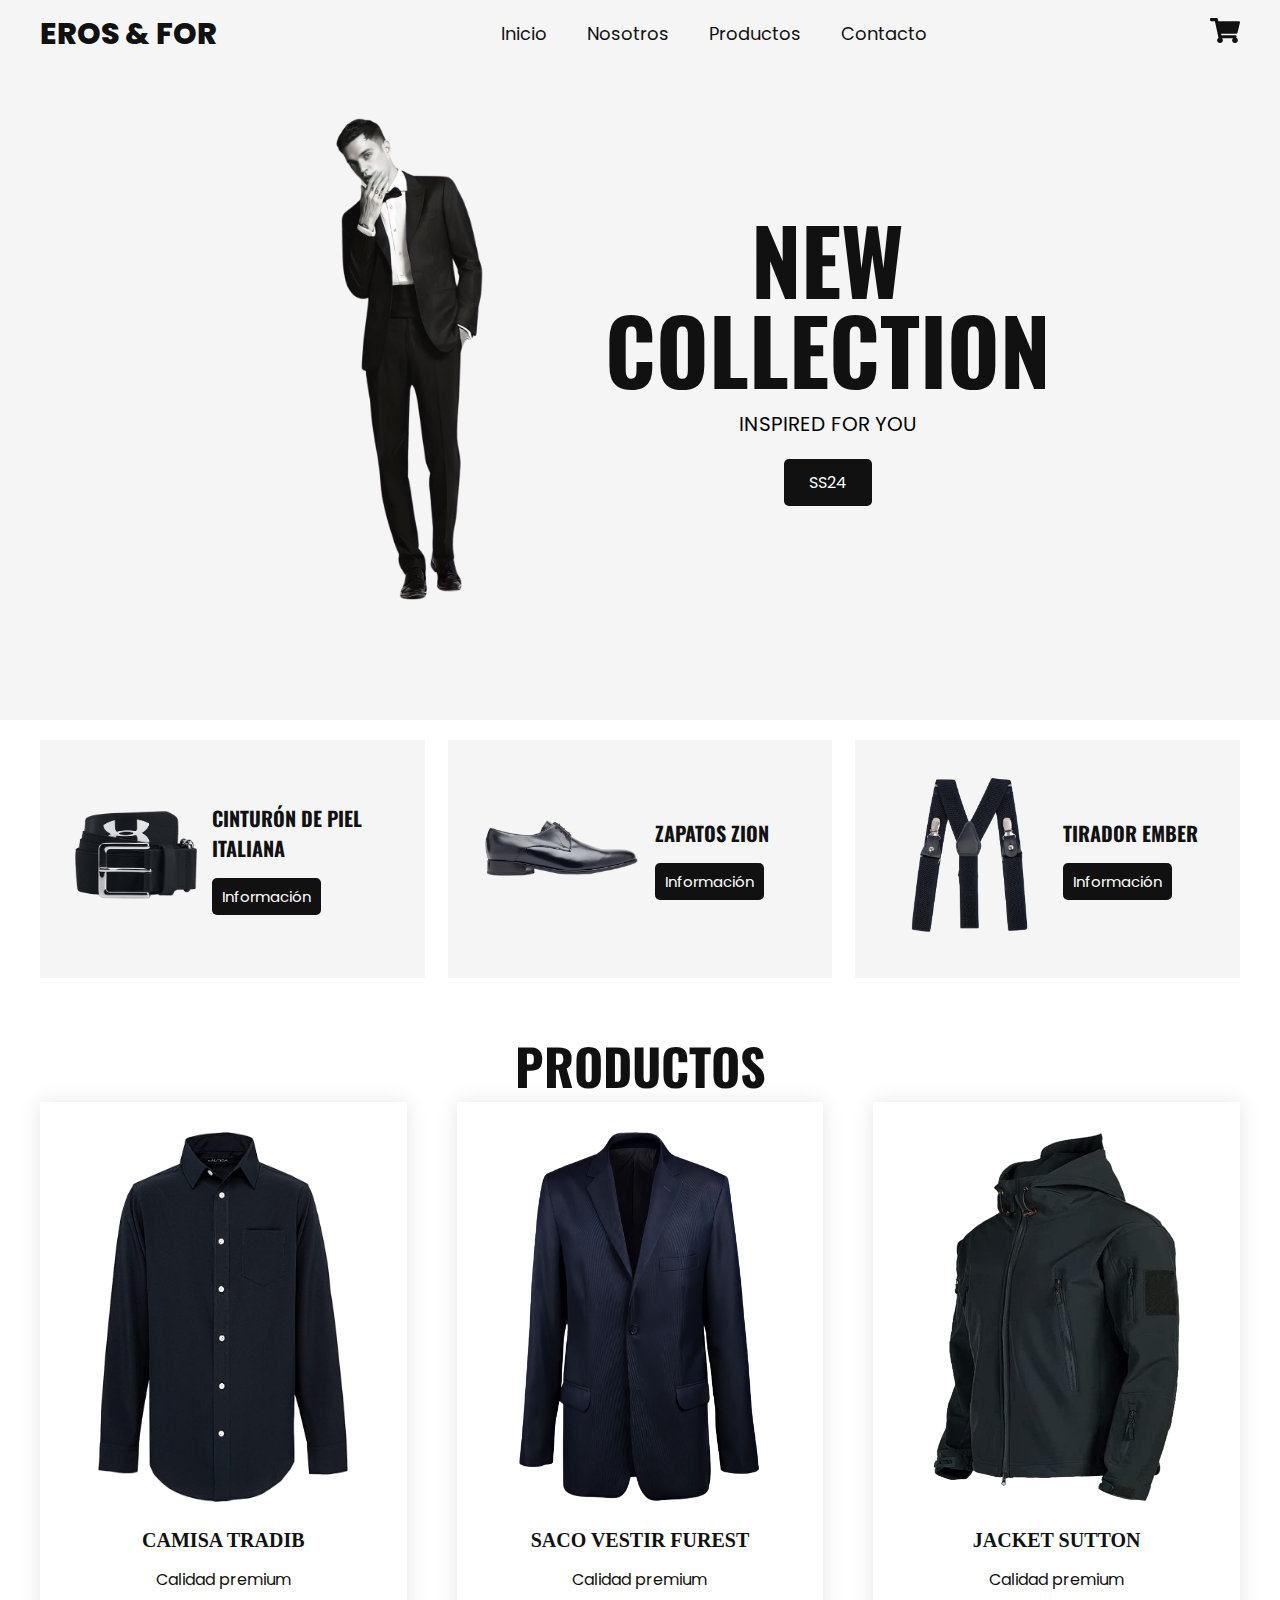
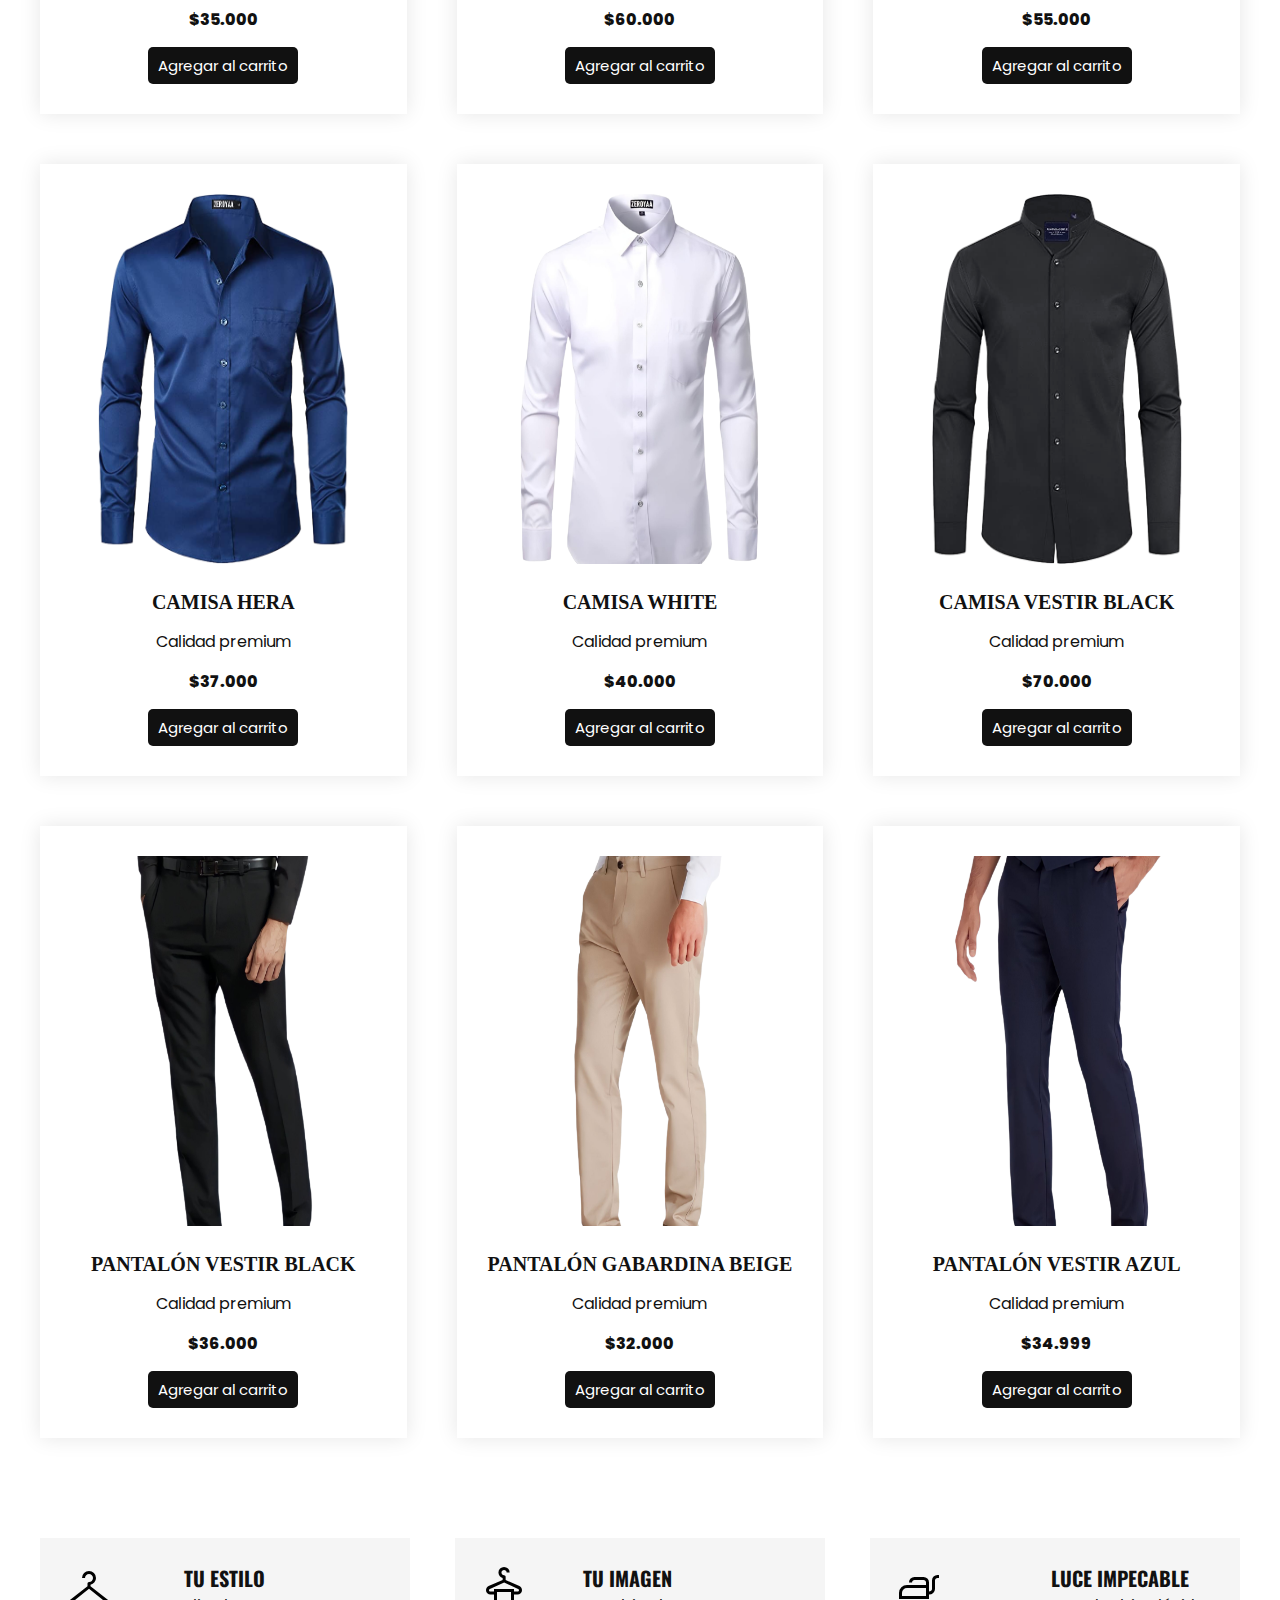
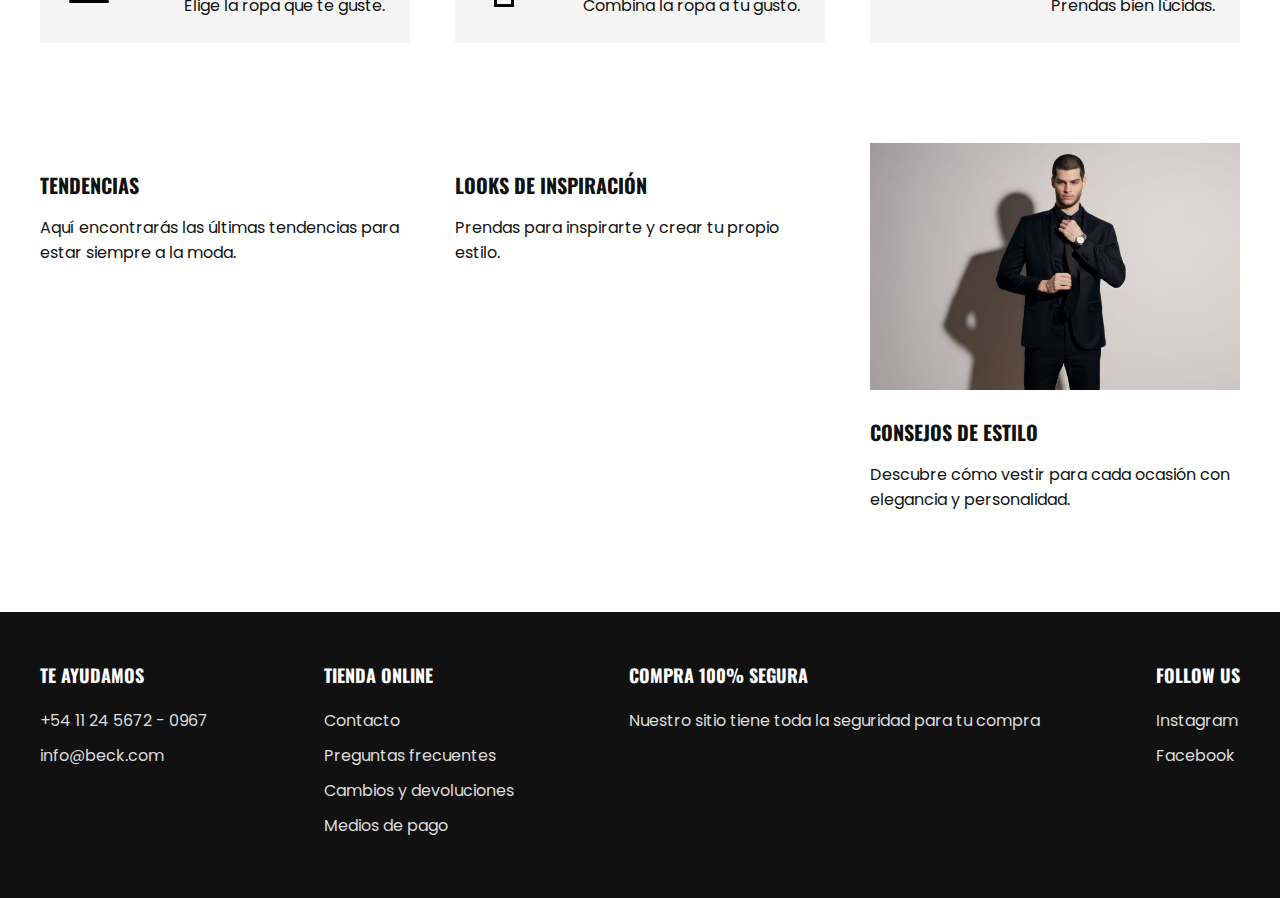
==== index.html @ 1d6cad1f "first commit" ====
<!DOCTYPE html>
<html lang="es">
<head>
    <meta charset="UTF-8">
    <meta name="viewport" content="width=device-width, initial-scale=1.0">
    <title>E R O S</title>
    <link rel="stylesheet" href="style.css">

</head>
<body>

    <header class="header">
        <div class="menu container">
            <a href="#" class="logo">EROS & FOR</a>
            <input type="checkbox" id="menu" /> 
            <label for="menu">
                <img src="images/menu.png" class="menu-icono" alt="menu">
            </label>
            <nav class="navbar">
                <ul>
                    <li><a href="#">Inicio</a></li>
                    <li><a href="pages\nosotros.html">Nosotros</a></li>
                    <li><a href="pages\productos.html">Productos</a></li>
                    <li><a href="pages\contacto.html">Contacto</a></li>
                </ul>
            </nav>
            <div>
                <ul>
                    <li class="submenu">
                        <img src="images/car.svg" id="img-carrito" alt="carrito">
                        <div id="carrito">
                            <table id="lista-carrito">
                                <thead>
                                    <tr>
                                        <th>Imagen</th>
                                        <th>Nombre</th>
                                        <th>Precio</th>
                                        <th></th>
                                    </tr>
                                </thead>
                                <tbody></tbody>
                            </table>
                            <a href="#" id="vaciar-carrito" class="btn-2">Vaciar Carrito</a>
                        </div>
                    </li>
                </ul>
            </div>
        </div>
        <div class="header-content container">
            <div class="header-img">
                <img src="images/black.png" alt="">
            </div>
            <div class="header-txt">
                <h1>NEW COLLECTION</h1>
                <p>Inspired for you</p>
                <a href="#" class="btn-1">SS24</a>
            </div>
        </div>

    </header>

    <section class="ofert container">
        <div class="ofert-1">
            <div class="ofert-img">
                <img src="images/f1.png" alt="">
            </div>
            <div class="ofert-txt">
                <h3>CINTURÓN DE PIEL ITALIANA</h3>
                <a href="#" class="btn-2">Información</a>
            </div>
        </div>
        <div class="ofert-1">
            <div class="ofert-img">
                <img src="images/f2.png" alt="">
            </div>
            <div class="ofert-txt">
                <h3>Zapatos Zion</h3>
                <a href="#" class="btn-2">Información</a>
            </div>
        </div>
        <div class="ofert-1">
            <div class="ofert-img">
                <img src="images/f3.png" alt="">
            </div>
            <div class="ofert-txt">
                <h3>Tirador Ember</h3>
                <a href="#" class="btn-2">Información</a>
            </div>
        </div>
    </section>

    <main class="products container" id="lista-1">

        <h2>Productos</h2>

        <div class="product-content">

            <div class="product">
                <img src="images/1.png" alt="">
                <div class="product-txt">
                    <h3>Camisa Tradib</h3>
                    <p>Calidad premium</p>
                    <p class="precio">$35.000</p>
                    <a href="#" class="agregar-carrito btn-2" data-id="1">Agregar al carrito</a>
                </div>
            </div>

            <div class="product">
                <img src="images/2.png" alt="">
                <div class="product-txt">
                    <h3>Saco vestir Furest</h3>
                    <p>Calidad premium</p>
                    <p class="precio">$60.000</p>
                    <a href="#" class="agregar-carrito btn-2" data-id="2">Agregar al carrito</a>
                </div>
            </div>

            <div class="product">
                <img src="images/3.png" alt="">
                <div class="product-txt">
                    <h3>Jacket Sutton</h3>
                    <p>Calidad premium</p>
                    <p class="precio">$55.000</p>
                    <a href="#" class="agregar-carrito btn-2" data-id="3">Agregar al carrito</a>
                </div>
            </div>

            <div class="product">
                <img src="images/4.png" alt="">
                <div class="product-txt">
                    <h3>Camisa Hera</h3>
                    <p>Calidad premium</p>
                    <p class="precio">$37.000</p>
                    <a href="#" class="agregar-carrito btn-2" data-id="4">Agregar al carrito</a>
                </div>
            </div>

            <div class="product">
                <img src="images/5.png" alt="">
                <div class="product-txt">
                    <h3>Camisa WHITE</h3>
                    <p>Calidad premium</p>
                    <p class="precio">$40.000</p>
                    <a href="#" class="agregar-carrito btn-2" data-id="5">Agregar al carrito</a>
                </div>
            </div>

            <div class="product">
                <img src="images/6.png" alt="">
                <div class="product-txt">
                    <h3>Camisa vestir BLACK</h3>
                    <p>Calidad premium</p>
                    <p class="precio">$70.000</p>
                    <a href="#" class="agregar-carrito btn-2" data-id="6">Agregar al carrito</a>
                </div>
            </div>

            <div class="product">
                <img src="images/7.png" alt="">
                <div class="product-txt">
                    <h3>Pantalón vestir Black</h3>
                    <p>Calidad premium</p>
                    <p class="precio">$36.000</p>
                    <a href="#" class="agregar-carrito btn-2" data-id="6">Agregar al carrito</a>
                </div>
            </div>

            <div class="product">
                <img src="images/8.png" alt="">
                <div class="product-txt">
                    <h3>Pantalón Gabardina Beige</h3>
                    <p>Calidad premium</p>
                    <p class="precio">$32.000</p>
                    <a href="#" class="agregar-carrito btn-2" data-id="6">Agregar al carrito</a>
                </div>
            </div>

            <div class="product">
                <img src="images/9.png" alt="">
                <div class="product-txt">
                    <h3>Pantalón vestir Azul</h3>
                    <p>Calidad premium</p>
                    <p class="precio">$34.999</p>
                    <a href="#" class="agregar-carrito btn-2" data-id="6">Agregar al carrito</a>
                </div>
            </div>

        </div>

    </main>

    <section class="icons container">
        <div class="icon-1">
            <div class="icon-img">
                <img src="images/i1.svg" alt="">
            </div>
            <div class="icon-txt">
                <h3>Tu estilo</h3>
                <p>
                    Elige la ropa que te guste.
                </p>
            </div>
        </div>
        <div class="icon-1">
            <div class="icon-img">
                <img src="images/i2.svg" alt="">
            </div>
            <div class="icon-txt">
                <h3>Tu imagen</h3>
                <p>
                    Combina la ropa a tu gusto.
                </p>
            </div>
        </div>
        <div class="icon-1">
            <div class="icon-img">
                <img src="images/i3.svg" alt="">
            </div>
            <div class="icon-txt">
                <h3>Luce impecable</h3>
                <p>
                    Prendas bien lúcidas.
                </p>
            </div>
        </div>
    </section>

    <section class="blog container">
        
        <div class="blog-1">
            <img src="images/b1.png" alt="">
            <h3>Tendencias</h3>
            <p>
                Aquí encontrarás las últimas tendencias para estar siempre a la moda.
            </p>
        </div>

        <div class="blog-1">
            <img src="images/b2.png" alt="">
            <h3>Looks de inspiración</h3>
            <p>
                Prendas para inspirarte y crear tu propio estilo.
            </p>
        </div>

        <div class="blog-1">
            <img src="images/b3.png" alt="">
            <h3>Consejos de estilo</h3>
            <p>
                Descubre cómo vestir para cada ocasión con elegancia y personalidad.
            </p>
        </div>

    </section>

    <footer class="footer">
        <div class="footer-content container">
            <div class="link">
                <h3>TE AYUDAMOS</h3>
                <ul>
                    <li><a href="#">+54 11 24 5672 - 0967</a></li>
                    <li><a href="#">info@beck.com</a></li>
                </ul>
            </div>
            <div class="link">
                <h3>TIENDA ONLINE</h3>
                <ul>
                    <li><a href="#">Contacto</a></li>
                    <li><a href="#">Preguntas frecuentes</a></li>
                    <li><a href="#">Cambios y devoluciones</a></li>
                    <li><a href="#">Medios de pago</a></li>
                </ul>
            </div>
            <div class="link">
                <h3>COMPRA 100% SEGURA</h3>
                <ul>
                    <li><a href="#">Nuestro sitio tiene toda la seguridad para tu compra</a></li>
                </ul>
            </div>
            <div class="link">
                <h3>FOLLOW US</h3>
                <ul>
                    <li><a href="#">Instagram</a></li>
                    <li><a href="#">Facebook</a></li>
                </ul>
            </div>
        </div>
    </footer>




    <script src="scrip.js"></script>
</body>
</html>
---- style.css ----
@import url('https://fonts.googleapis.com/css2?family=Oswald:wght@400;500;600;700&family=Poppins:wght@400;500;600;700;800&display=swap');

/*
font-family: 'Oswald', sans-serif;
font-family: 'Poppins', sans-serif;
*/

* {
    margin: 0;
    padding: 0;
    box-sizing: border-box;
    text-decoration: none;
    list-style: none;
}

body {
    font-family: 'Poppins', sans-serif;
}

img {
    max-width: 100%;
}

.container {
    max-width: 1200px;
    margin: 0 auto;
}

.header {
    display: flex;
    align-items: center;
    min-height: 80vh;
    background-color: #F5F5F5;
    padding: 70px 0;
}

.menu {
    position: absolute;
    top: 0;
    left: 0;
    right: 0;
    display: flex;
    align-items: center;
    justify-content: space-between;
}

.logo {
    font-size: 30px;
    color: #111111;
    text-transform: uppercase;
    font-weight: 800;
}

.menu .navbar ul li {
    position: relative;
    float: left;
}

.menu .navbar ul li a {
    font-size: 18px;
    padding: 20px;
    color: #111111;
    display: block;
}

#menu {
    display: none;
}

.menu-icono {
    width: 25px;
}

.menu label{
    cursor: pointer;
    display: none;
}

.submenu {
    position: relative;
}

.submenu #carrito {
    display: none;
}

.submenu:hover #carrito {
    display: block;
    position: absolute;
    right: 0;
    backdrop-filter: blur(10px);
    top: 100%;
    z-index: 1;
    background-color: #4E4B5076;
    padding: 20px;
    min-width: 400px;
}

table {
    width: 100%;
}

th, td {
    color: #FFFFFF;
}

.borrar {
    background-color: #111111;
    border-radius: 50%;
    padding:5px 10px;
    text-decoration: none;
    color: #FFFFFF;
    font-weight: 800;
    cursor: pointer;
}

.header-content {
    display: flex;
    justify-content: space-between;
    align-items: center;
    flex: 1;
    padding: 0 190px;
}

.header-img {
    flex-basis: 50%;
    text-align:center;
}

.header-txt {
    flex-basis: 50%;
    text-align: center;
}

.header-txt h1 {
    font-size: 90px;
    text-transform: uppercase;
    line-height: 1;
    color: #111111;
    font-family: 'Oswald' , sans-serif;
    margin-bottom: 15px;
}

.header-txt p {
    font-size: 20px;
    text-transform: uppercase;
    margin-bottom: 20px;
}

.btn-1 {
    display: inline-block;
    padding: 11px 25px;
    background-color: #111111;
    color: #FFFFFF;
    border-radius: 5px;
}

.ofert {
    padding: 20px 0 0 0;
    display: flex;
    justify-content: space-between;
}

.ofert-1 {
    display: flex;
    align-items: center;
    flex-basis: calc(33.3% - 15px);
    background-color: #F5F5F5;
    padding: 35px;
}

.ofert-img {
    flex-basis: 50%;
    margin-right: 15px;
}

.ofert-img img{
    width: 250px;
}

.ofert-text {
    flex-basis: 50%;
    text-align: center;
}

.ofert-txt h3 {
    color: #111111;
    font-family: 'Oswald' , sans-serif;
    font-size: 20px;
    text-transform: uppercase;
    margin-bottom: 15px;
}

.btn-2 {
    display: inline-block;
    padding: 7px 10px;
    background-color: #111111;
    color: #FFFFFF;
    border-radius: 5px;
    font-size: 15px;
}

.products {
    padding: 50px 0;
    text-align: center;
}

.products h2 {
    color: #111111;
    font-family: 'Oswald' , sans-serif;
    font-size: 50px;
    text-transform:uppercase;
    margin-bottom: 50 px;
}

.product-content {
    display: grid;
    grid-template-columns: repeat(3, 1fr);
    gap: 50px;
}

.product {
    text-align: center;
    padding: 30px;
    box-shadow: 0 0 20px rgba(0, 0, 0, 0.1);
}

.product img {
    width: 250px;
    height: 370px;
    margin-bottom: 20px;
}

.product h3 {
    font-size: 20px;
    color:#111111;
    font-family: 'Oswald , sans-serif';
    text-transform: uppercase;
    margin-bottom: 15px;
}

.product p, .precio {
    font-size: 16px;
    color: #111111;
    margin-bottom: 15px;
}

.precio {
    font-weight: 800;
}

.icons {
    padding: 50px 0 100px 0;
    display: flex;
    justify-content: space-between;
}

.icon-1 {
    flex-basis: calc(33.3% - 30px);
    display: flex;
    align-items: center;
    justify-content: space-between;
    padding: 25px;
    background-color: #F5F5F5;
}

.icon-txt h3 {
    font-size: 20px;
    color: #111111;
    font-family: 'Oswald' , sans-serif;
    text-transform: uppercase;
}

.icon-txt p {
    font-size: 16px;
    color: #111111;
}

.blog {
    display: flex;
    justify-content: space-between;
    padding-bottom: 100px;
}

.blog-1 {
    flex-basis: calc(33.3% - 30px);
}

.blog-1 img {
    margin-bottom: 20px;
}

.blog-1 h3 {
    font-size: 20px;
    color: #111111;
    font-family: 'Oswald' , sans-serif;
    text-transform: uppercase;
    margin-bottom: 15px;
}

.blog-1 p {
    font-size: 16px;
    color: #111111;
}

.footer {
    padding: 50px 0;
    background-color: #111111;
}

.footer-content {
    display: flex;
    justify-content: space-between;
}

.link h3 {
    font-size: 18px;
    color: #FFFFFF;
    font-family: 'Oswald' , sans-serif;
    text-transform: uppercase;
    margin-bottom: 20px;
}

.link a {
    font-size: 16px;
    color: #DCDCDC;
    display: block;
    margin-bottom: 10px;
}

@media (max-width:991px) {

    .menu {
        padding: 20px;
    }

    .menu label {
        display: initial;
    }

    .menu .navbar {
        position: absolute;
        top: 100%;
        left: 0;
        right: 0;
        background-color: #181818;
        display: none;
    }

    .menu .navbar ul li {
        width: 100%;
    }

    .menu .navbar ul li a {
        color: #FFFFFF;
    }


    #menu:checked ~ .navbar {
        display: initial;
    }
    
    .logo {
        display: none;
    }
    
    .submenu:hover #carrito {
        min-width: 100%;
     }
     
     .header {
        min-height: 0vh;
     }

     .header-content {
        padding: 50px 0;
        flex-direction: column;
     }

     .header-img {
        display: none;
     }

     .header-txt {
        flex-basis: 100%;
        text-align: center;
     }

     .header-txt h1 {
        font-size: 70px;
     }

     .ofert {
        padding: 30px 30px 0 30px;
        flex-direction: column;
     }

     .ofert-1 {
        margin-bottom: 30px;
     }

     .products {
        padding: 0 30px 30px 30px;
     }

     .products h2 {
        margin-bottom: 30px;
     }

     .product-content {
        grid-template-columns: repeat(1, 1fr);
        gap: 30px;
     }

     .product img {
        width: 200px;
        height: 280px;
     }

     .icon-1 {
        margin-bottom: 30px;
     }

     .blog {
        padding: 0 30px 30px 30px;
        flex-direction: column;
     }

     .footer {
        padding: 30px;
     }

     .footer-content {
        flex-direction: column;
        text-align: center;
     }
      
}
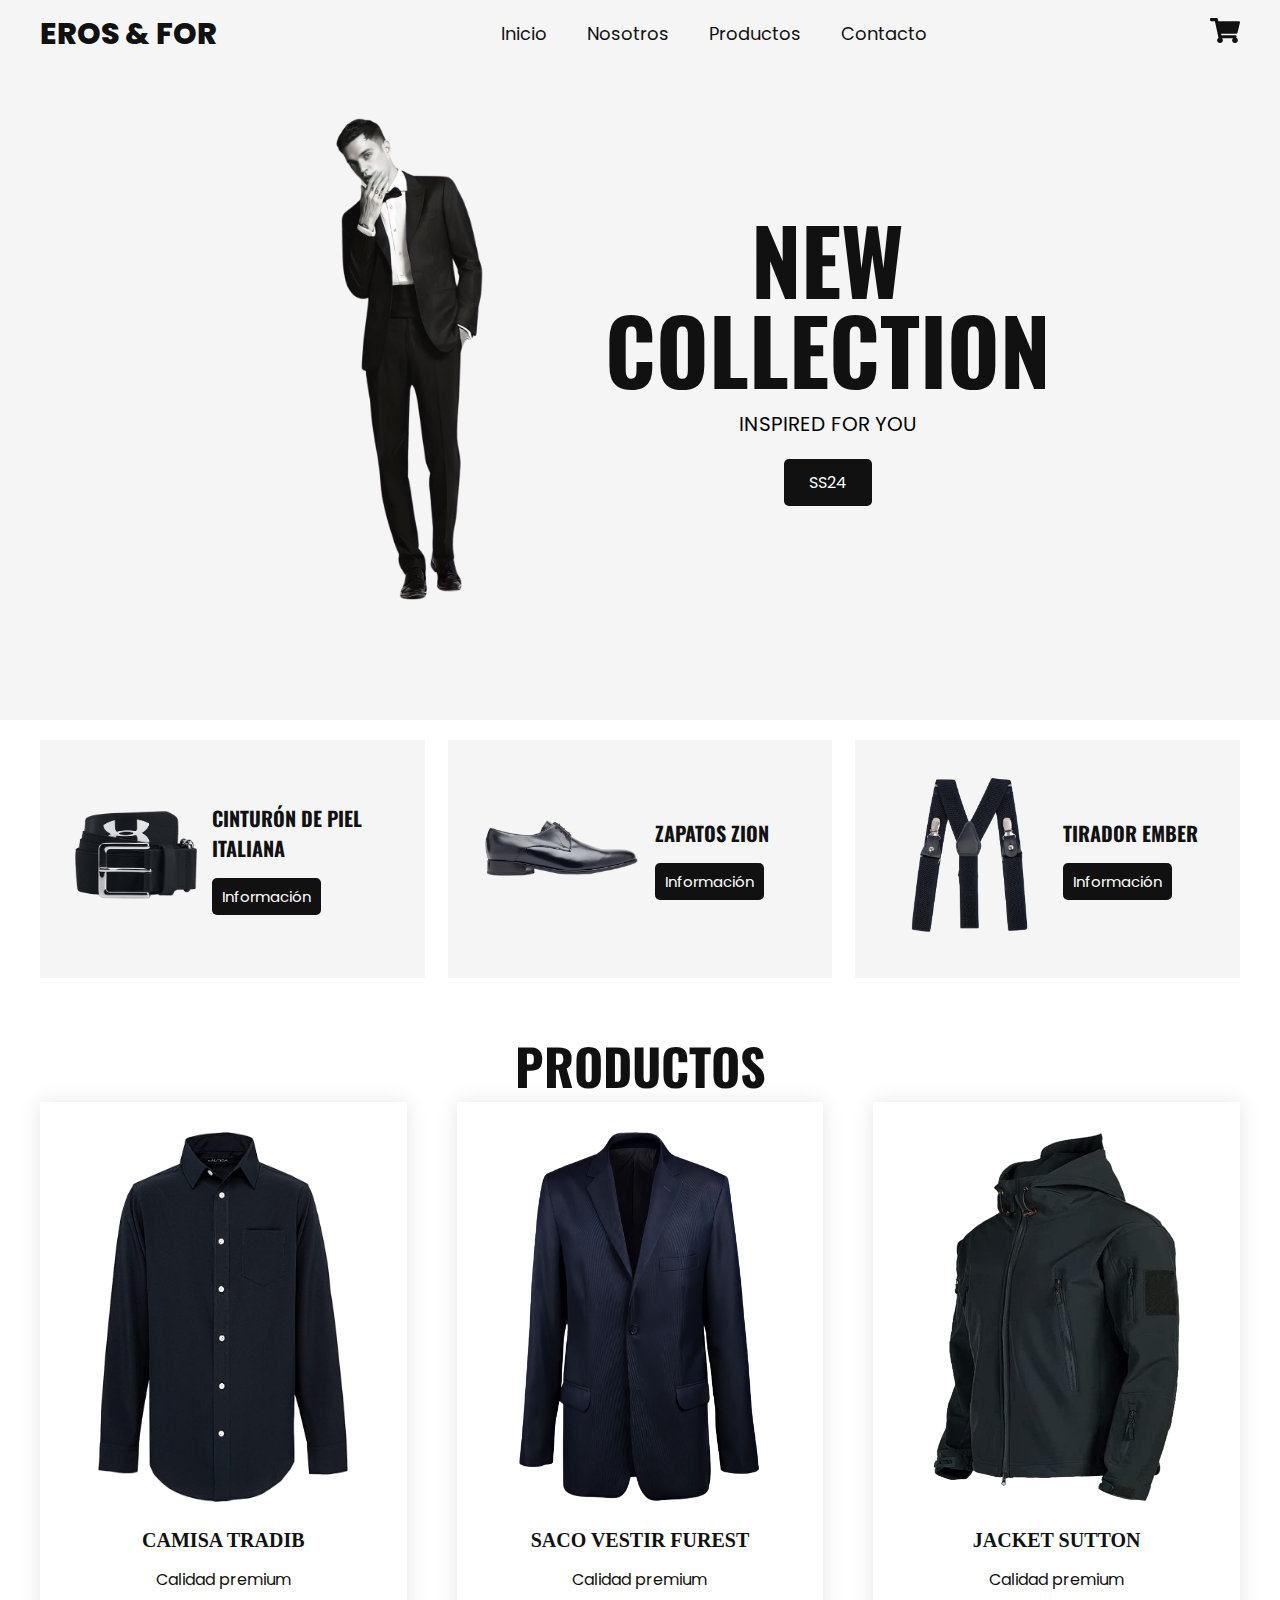
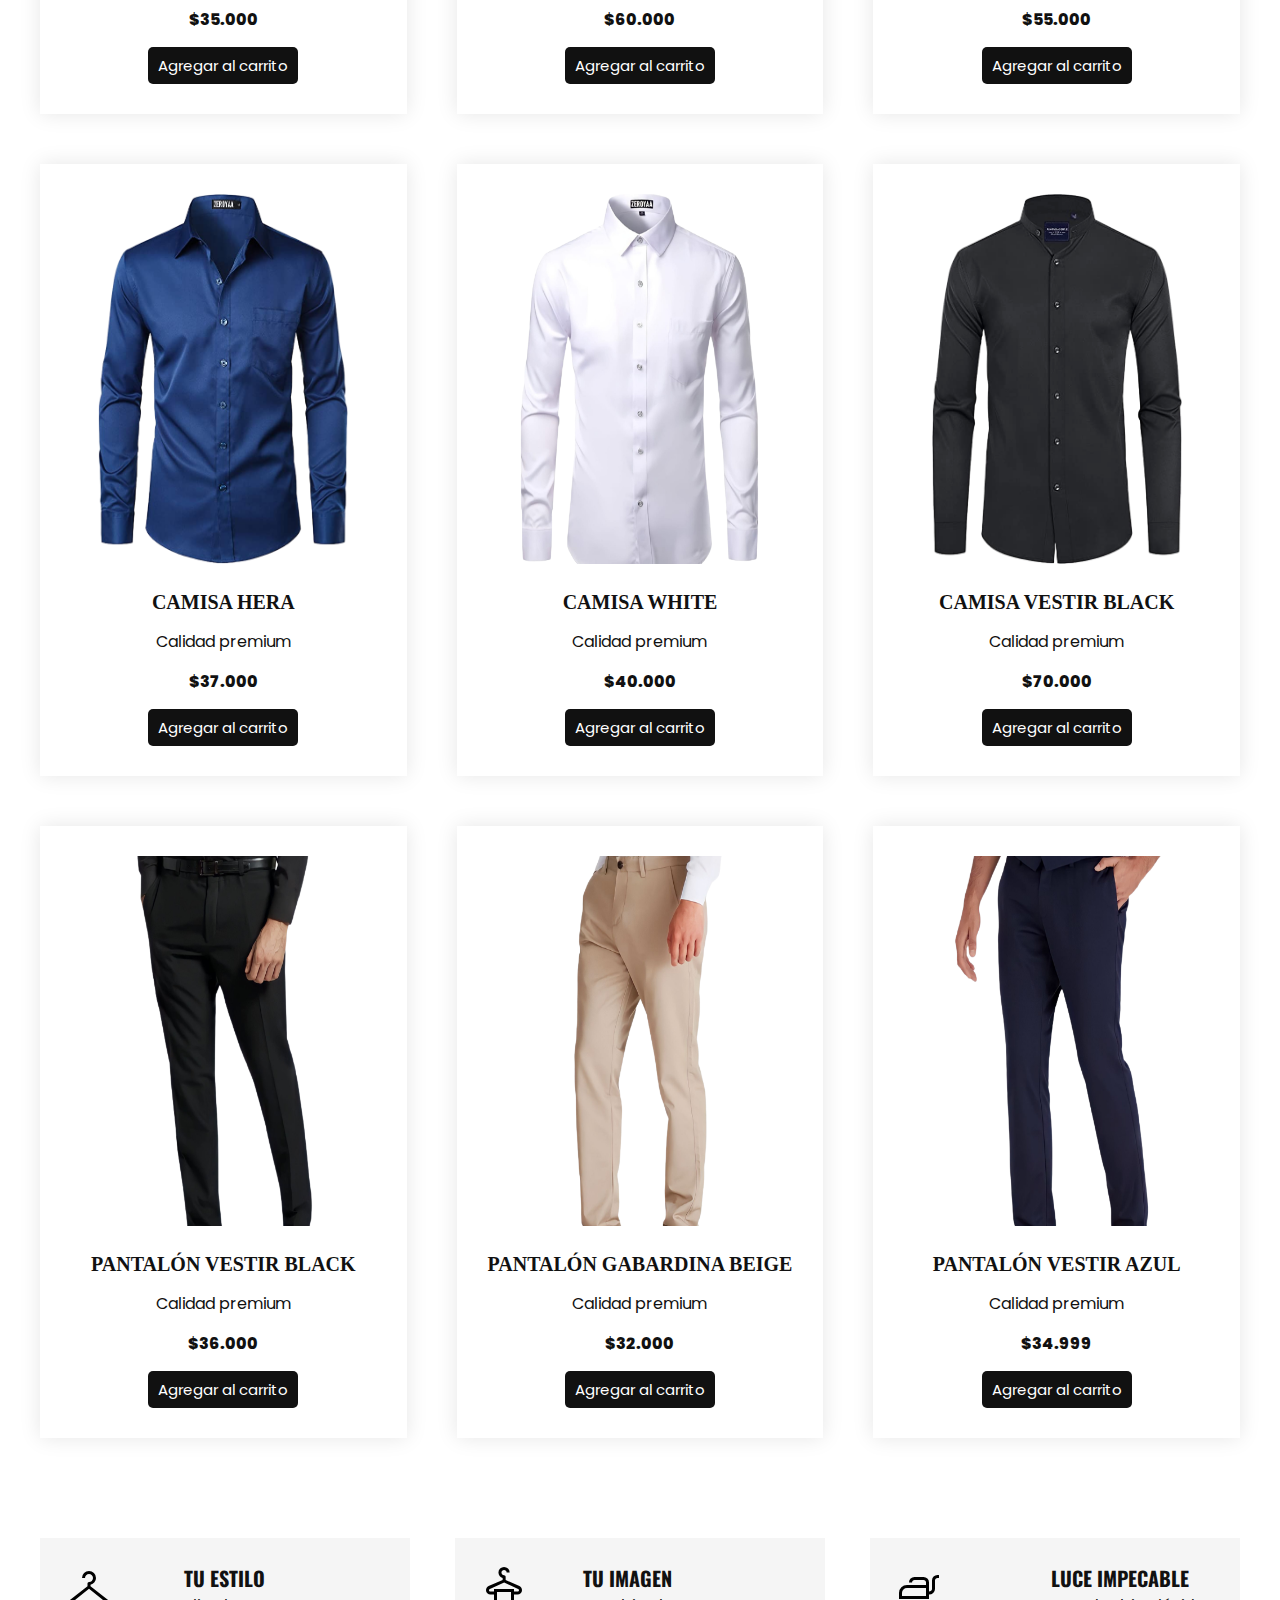
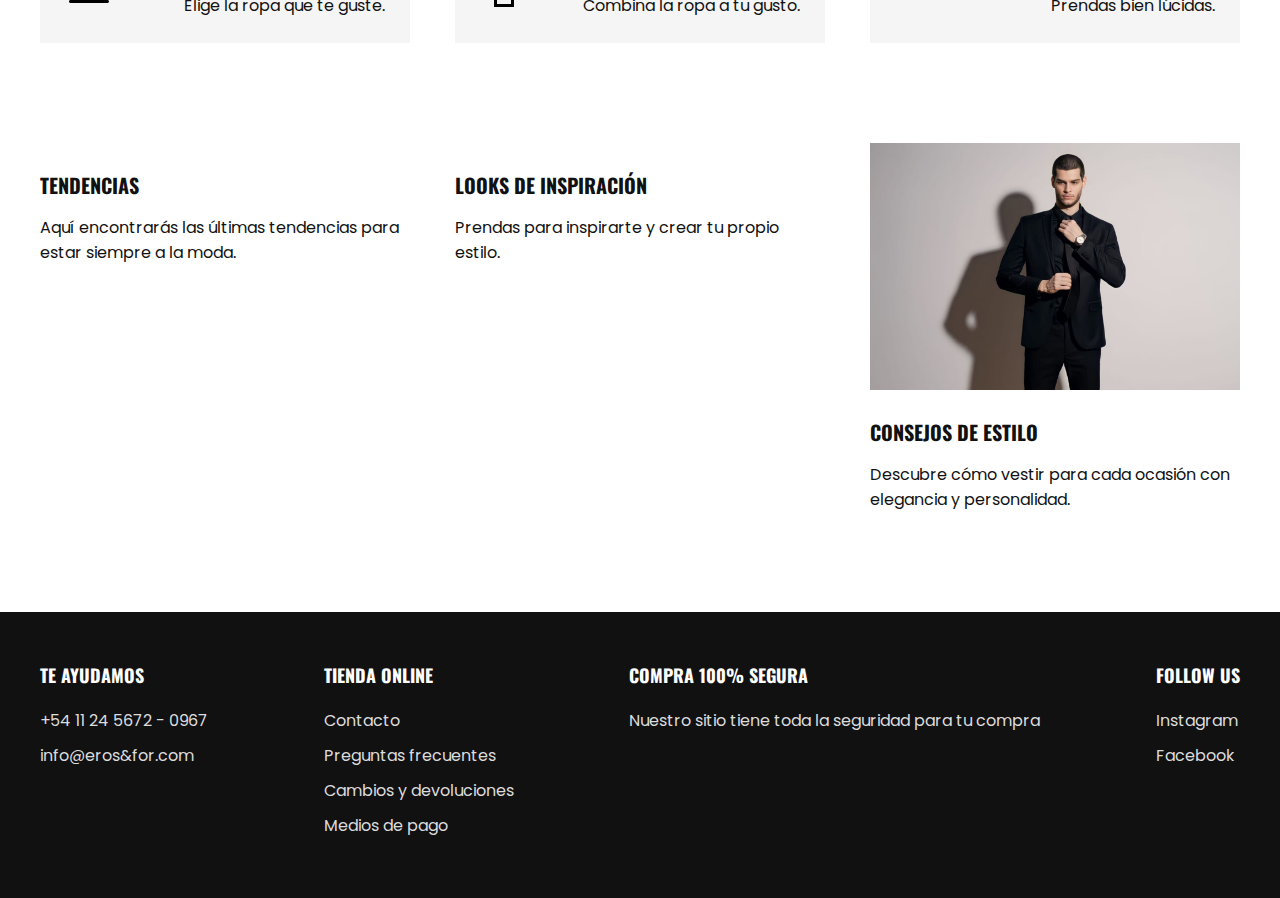
==== commit 6d474f75: "initial commit" ====
--- a/index.html
+++ b/index.html
@@ -8,14 +8,16 @@
 
 </head>
 <body>
-
+    <!-- Encabezado de la página -->
     <header class="header">
+        <!-- Menú de navegación -->
         <div class="menu container">
             <a href="#" class="logo">EROS & FOR</a>
             <input type="checkbox" id="menu" /> 
             <label for="menu">
                 <img src="images/menu.png" class="menu-icono" alt="menu">
             </label>
+            <!-- Opciones de navegación -->
             <nav class="navbar">
                 <ul>
                     <li><a href="#">Inicio</a></li>
@@ -24,10 +26,12 @@
                     <li><a href="pages\contacto.html">Contacto</a></li>
                 </ul>
             </nav>
+            <!-- Carrito de compras -->
             <div>
                 <ul>
                     <li class="submenu">
                         <img src="images/car.svg" id="img-carrito" alt="carrito">
+                        <!-- Tabla para los ítems en el carrito -->
                         <div id="carrito">
                             <table id="lista-carrito">
                                 <thead>
@@ -40,16 +44,19 @@
                                 </thead>
                                 <tbody></tbody>
                             </table>
+                            <!-- Botón para vaciar el carrito -->
                             <a href="#" id="vaciar-carrito" class="btn-2">Vaciar Carrito</a>
                         </div>
                     </li>
                 </ul>
             </div>
         </div>
+        <!-- Contenido del encabezado -->
         <div class="header-content container">
             <div class="header-img">
                 <img src="images/black.png" alt="">
             </div>
+            <!-- Texto del encabezado -->
             <div class="header-txt">
                 <h1>NEW COLLECTION</h1>
                 <p>Inspired for you</p>
@@ -90,11 +97,13 @@
     </section>
 
     <main class="products container" id="lista-1">
-
+        <!-- Encabezado de la sección de productos -->
         <h2>Productos</h2>
 
+        <!-- Contenido de productos -->
         <div class="product-content">
 
+            <!-- Primer producto -->
             <div class="product">
                 <img src="images/1.png" alt="">
                 <div class="product-txt">
@@ -105,6 +114,7 @@
                 </div>
             </div>
 
+            <!-- Segundo producto -->
             <div class="product">
                 <img src="images/2.png" alt="">
                 <div class="product-txt">
@@ -115,6 +125,7 @@
                 </div>
             </div>
 
+            <!-- Tercer producto -->
             <div class="product">
                 <img src="images/3.png" alt="">
                 <div class="product-txt">
@@ -125,6 +136,7 @@
                 </div>
             </div>
 
+            <!-- Cuarto producto -->
             <div class="product">
                 <img src="images/4.png" alt="">
                 <div class="product-txt">
@@ -135,6 +147,7 @@
                 </div>
             </div>
 
+            <!-- Quinto producto -->
             <div class="product">
                 <img src="images/5.png" alt="">
                 <div class="product-txt">
@@ -145,6 +158,7 @@
                 </div>
             </div>
 
+            <!-- Sexto producto -->
             <div class="product">
                 <img src="images/6.png" alt="">
                 <div class="product-txt">
@@ -155,6 +169,7 @@
                 </div>
             </div>
 
+            <!-- Séptimo producto -->
             <div class="product">
                 <img src="images/7.png" alt="">
                 <div class="product-txt">
@@ -165,6 +180,7 @@
                 </div>
             </div>
 
+            <!-- Octavo producto -->
             <div class="product">
                 <img src="images/8.png" alt="">
                 <div class="product-txt">
@@ -175,6 +191,7 @@
                 </div>
             </div>
 
+            <!-- Noveno producto -->
             <div class="product">
                 <img src="images/9.png" alt="">
                 <div class="product-txt">
@@ -226,7 +243,8 @@
     </section>
 
     <section class="blog container">
-        
+
+        <!-- Sección de blog -->
         <div class="blog-1">
             <img src="images/b1.png" alt="">
             <h3>Tendencias</h3>
@@ -254,14 +272,17 @@
     </section>
 
     <footer class="footer">
+        <!-- Pie de página -->
         <div class="footer-content container">
             <div class="link">
                 <h3>TE AYUDAMOS</h3>
                 <ul>
                     <li><a href="#">+54 11 24 5672 - 0967</a></li>
-                    <li><a href="#">info@beck.com</a></li>
-                </ul>
-            </div>
+                    <li><a href="#">info@eros&for.com</a></li>
+                </ul>
+            </div>
+            <!-- Otros enlaces similares -->
+
             <div class="link">
                 <h3>TIENDA ONLINE</h3>
                 <ul>
@@ -287,9 +308,7 @@
         </div>
     </footer>
 
-
-
-
+    <!-- Archivo JavaScript -->
     <script src="scrip.js"></script>
 </body>
 </html>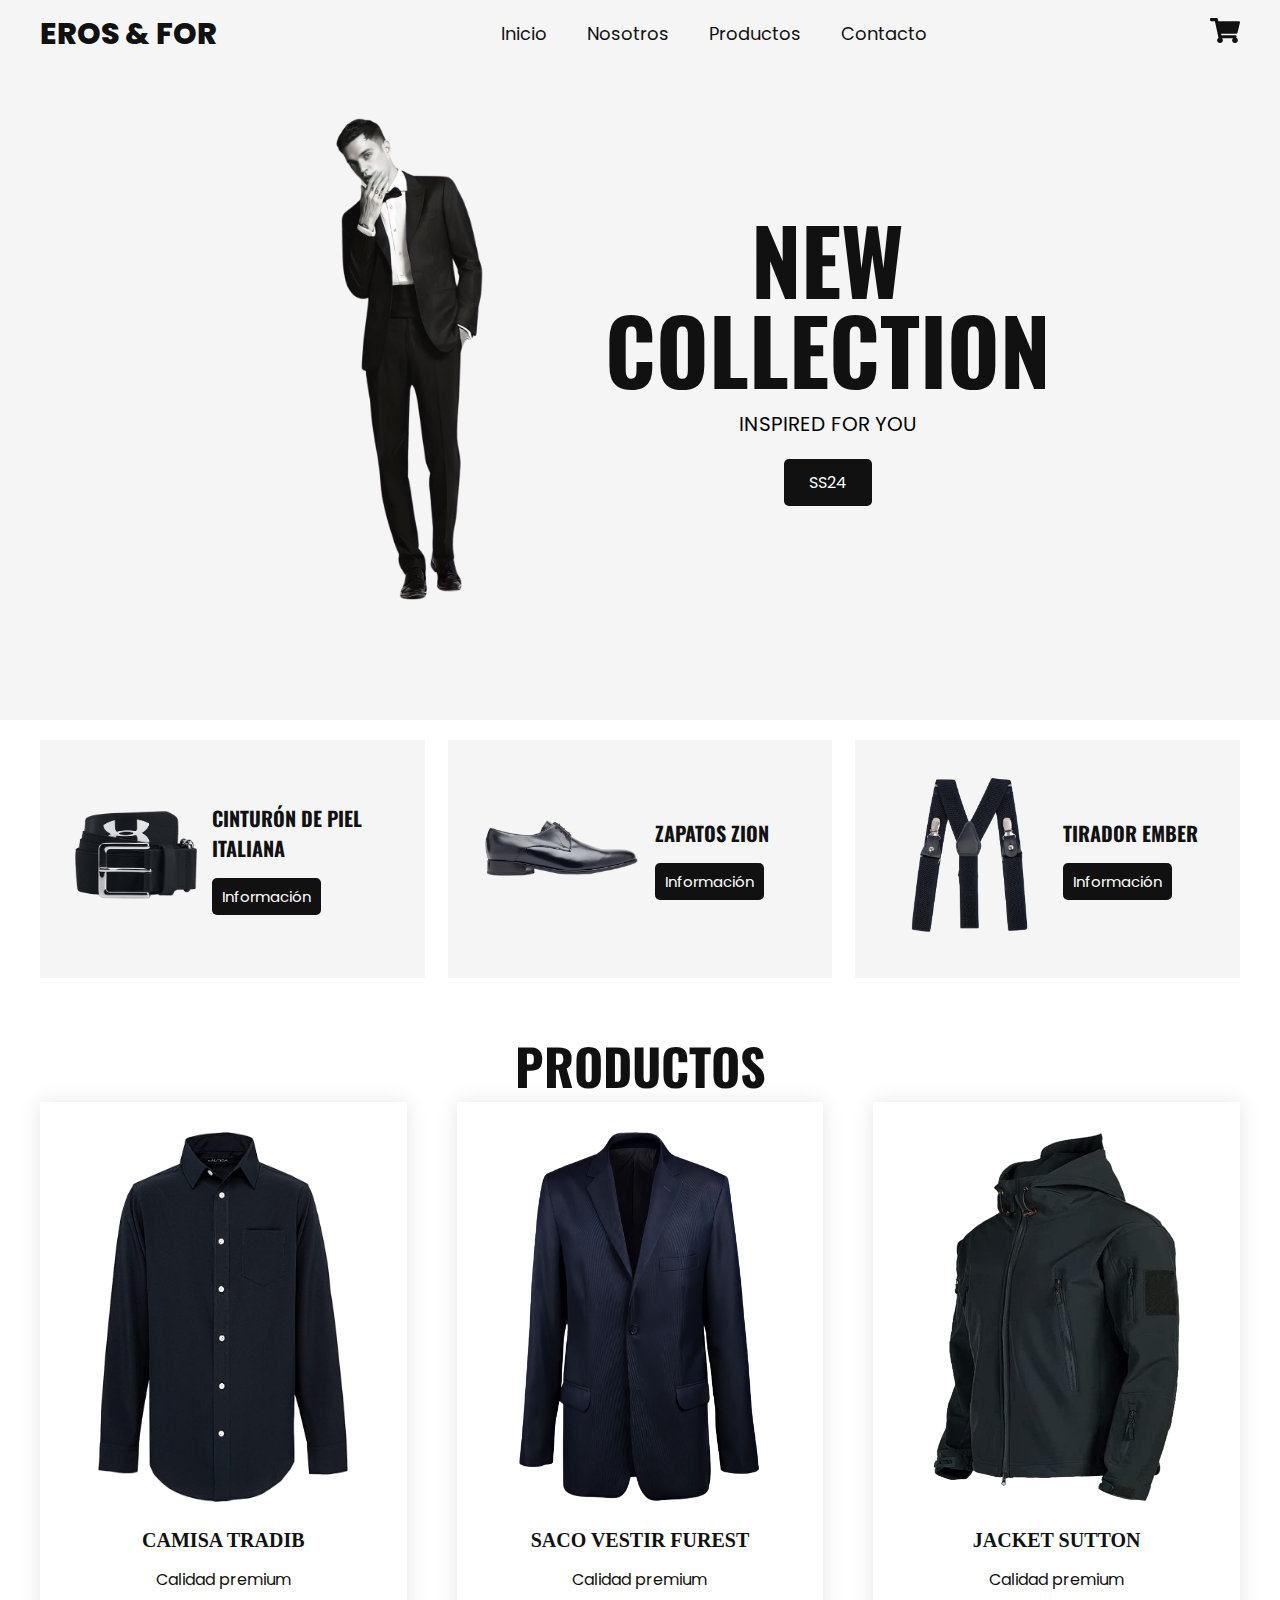
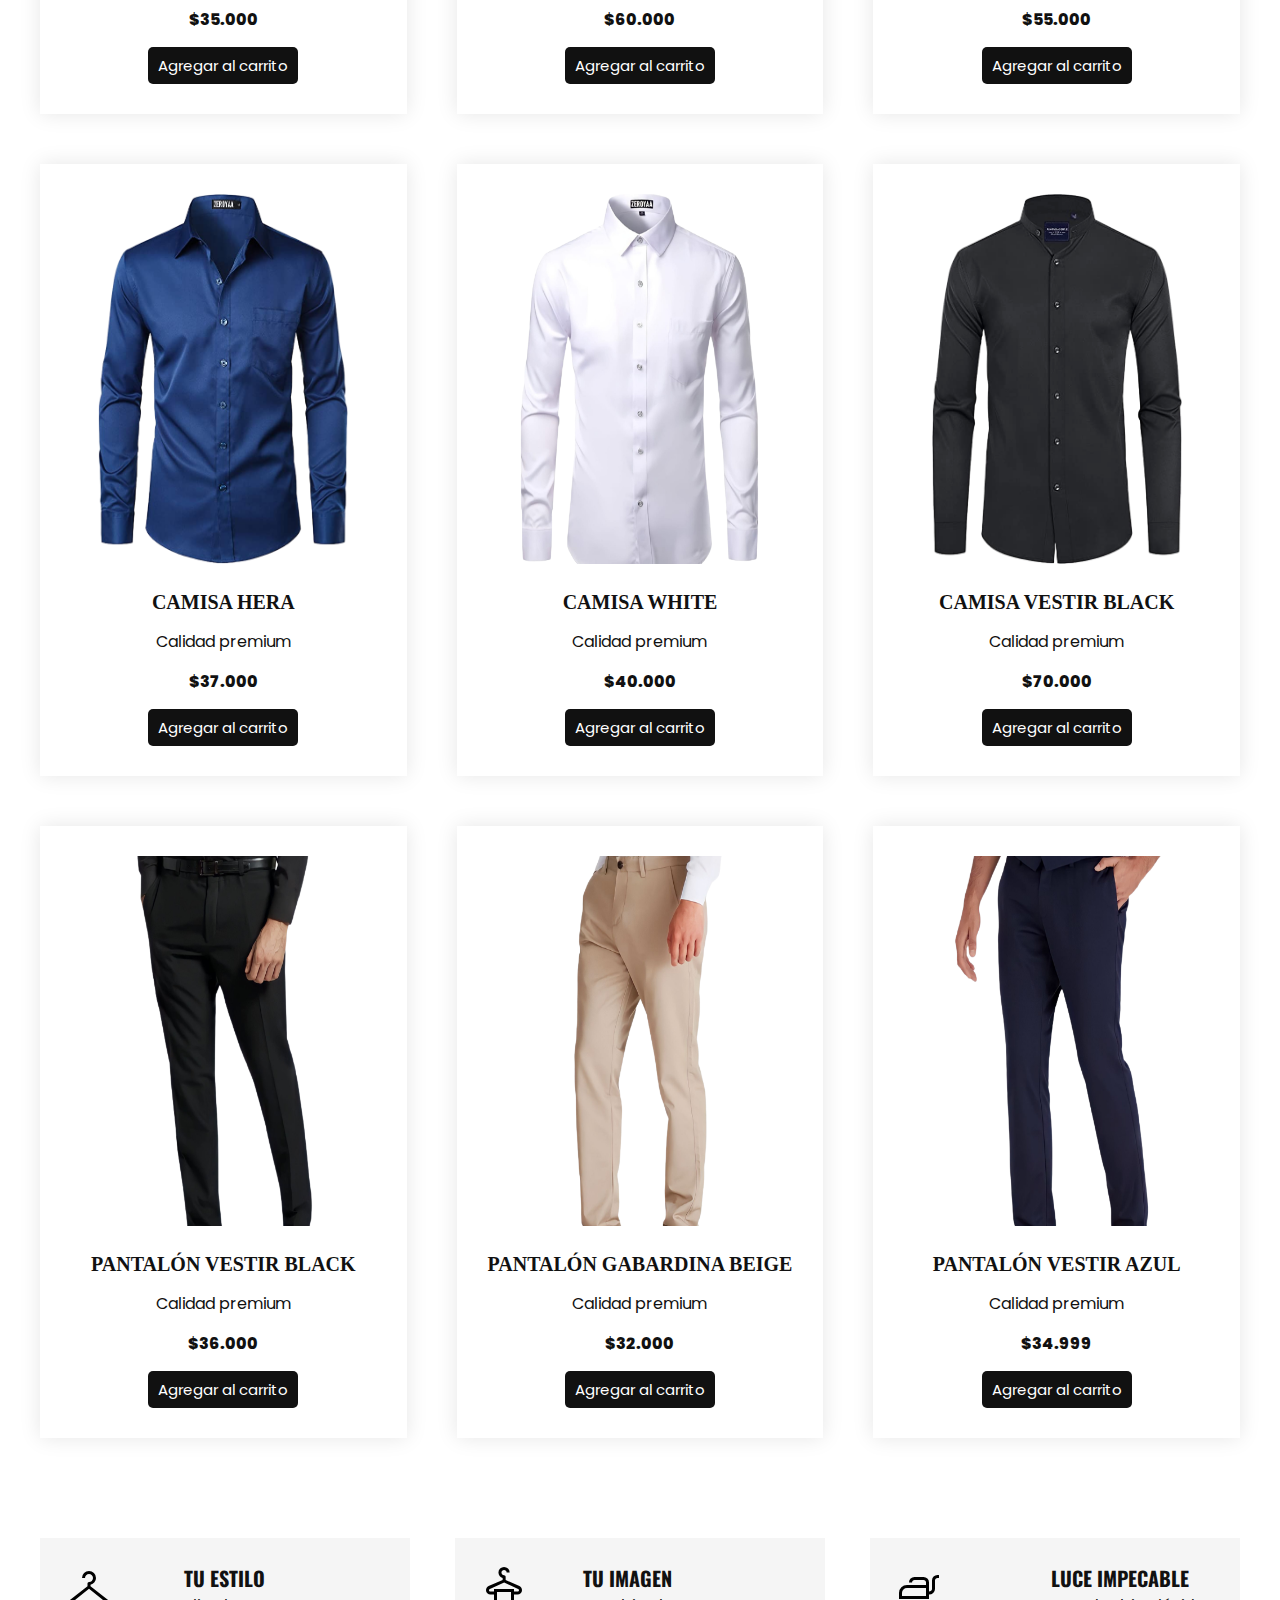
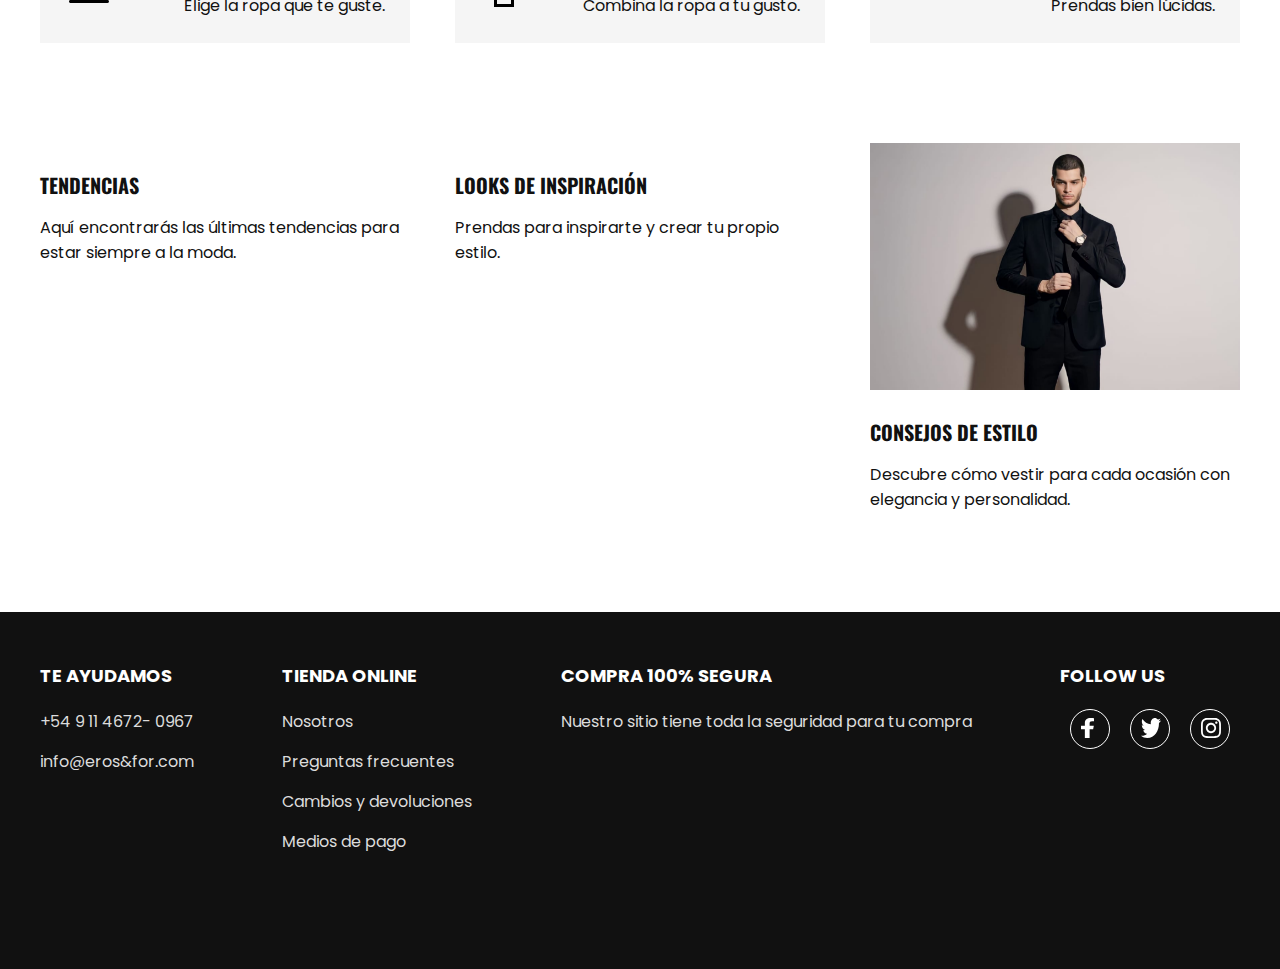
==== commit 0df4a121: "rediseño" ====
--- a/index.html
+++ b/index.html
@@ -67,11 +67,13 @@
     </header>
 
     <section class="ofert container">
+        <!-- Sección de ofertas -->
         <div class="ofert-1">
             <div class="ofert-img">
                 <img src="images/f1.png" alt="">
             </div>
             <div class="ofert-txt">
+                <!-- Nombre del primer producto de oferta -->
                 <h3>CINTURÓN DE PIEL ITALIANA</h3>
                 <a href="#" class="btn-2">Información</a>
             </div>
@@ -81,6 +83,7 @@
                 <img src="images/f2.png" alt="">
             </div>
             <div class="ofert-txt">
+                <!-- Nombre del segundo producto de oferta -->
                 <h3>Zapatos Zion</h3>
                 <a href="#" class="btn-2">Información</a>
             </div>
@@ -90,6 +93,7 @@
                 <img src="images/f3.png" alt="">
             </div>
             <div class="ofert-txt">
+                <!-- Nombre del tercer producto de oferta -->
                 <h3>Tirador Ember</h3>
                 <a href="#" class="btn-2">Información</a>
             </div>
@@ -274,38 +278,54 @@
     <footer class="footer">
         <!-- Pie de página -->
         <div class="footer-content container">
-            <div class="link">
-                <h3>TE AYUDAMOS</h3>
-                <ul>
-                    <li><a href="#">+54 11 24 5672 - 0967</a></li>
-                    <li><a href="#">info@eros&for.com</a></li>
-                </ul>
-            </div>
-            <!-- Otros enlaces similares -->
-
-            <div class="link">
-                <h3>TIENDA ONLINE</h3>
-                <ul>
-                    <li><a href="#">Contacto</a></li>
-                    <li><a href="#">Preguntas frecuentes</a></li>
-                    <li><a href="#">Cambios y devoluciones</a></li>
-                    <li><a href="#">Medios de pago</a></li>
-                </ul>
-            </div>
-            <div class="link">
-                <h3>COMPRA 100% SEGURA</h3>
-                <ul>
-                    <li><a href="#">Nuestro sitio tiene toda la seguridad para tu compra</a></li>
-                </ul>
-            </div>
-            <div class="link">
-                <h3>FOLLOW US</h3>
-                <ul>
-                    <li><a href="#">Instagram</a></li>
-                    <li><a href="#">Facebook</a></li>
-                </ul>
-            </div>
-        </div>
+
+        <div class="links">
+            <h4>Te ayudamos</h4>
+            <ul>
+                <li><a href="#">+54 9 11 4672- 0967</a></li>
+                <li><a href="#">info@eros&for.com</a></li>
+            </ul>
+        </div>
+
+        <div class="links">
+            <h4>Tienda online</h4>
+            <ul> 
+                <li><a href="#">Nosotros</a></li>
+                <li><a href="#">Preguntas frecuentes</a></li>
+                <li><a href="#">Cambios y devoluciones</a></li>
+                <li><a href="#">Medios de pago</a></li>
+            </ul>
+        </div>
+
+        <div class="links">
+            <h4>Compra 100% segura</h4>
+            <ul>
+                <li><a href="https://letsencrypt.org/documents/isrg-cps-v3.3/">Nuestro sitio tiene toda la seguridad para tu compra</a></li>
+             
+            </ul>
+        </div>
+
+        <div class="links">
+            <h4>Follow us</h4>
+            <div class="socials">
+                <a href="#">
+                    <div class="social">
+                        <img src="images/s1.svg" alt="">
+                    </div>
+                </a>
+                <a href="#">
+                    <div class="social">
+                        <img src="images/s2.svg" alt="">
+                    </div>
+                </a>    
+                <a href="#">
+                    <div class="social">
+                        <img src="images/s3.svg" alt="">
+                    </div>
+                </a>
+            </div>
+        </div>
+
     </footer>
 
     <!-- Archivo JavaScript -->
--- a/style.css
+++ b/style.css
@@ -304,7 +304,7 @@
 }
 
 .footer {
-    padding: 50px 0;
+    padding: 50px 0 100px 0;
     background-color: #111111;
 }
 
@@ -313,19 +313,38 @@
     justify-content: space-between;
 }
 
-.link h3 {
+.links h4 {
+    color: #FFFFFF;
     font-size: 18px;
-    color: #FFFFFF;
-    font-family: 'Oswald' , sans-serif;
     text-transform: uppercase;
     margin-bottom: 20px;
-}
-
-.link a {
+
+}
+
+.links ul li a {
+    color: #DCDCDC;
     font-size: 16px;
-    color: #DCDCDC;
-    display: block;
-    margin-bottom: 10px;
+    margin-bottom: 15px;
+    display: inline-block;
+}
+
+.socials {
+    display: flex;
+}
+
+.social {
+    margin: 0 10px;
+    height: 40px;
+    width: 40px;
+    border: 1px solid #FFFFFF;
+    border-radius: 50%;
+}
+
+.social:hover {
+    background-color: #111111;
+}
+.social img {
+    margin: 8px 0 0 10px;
 }
 
 @media (max-width:991px) {
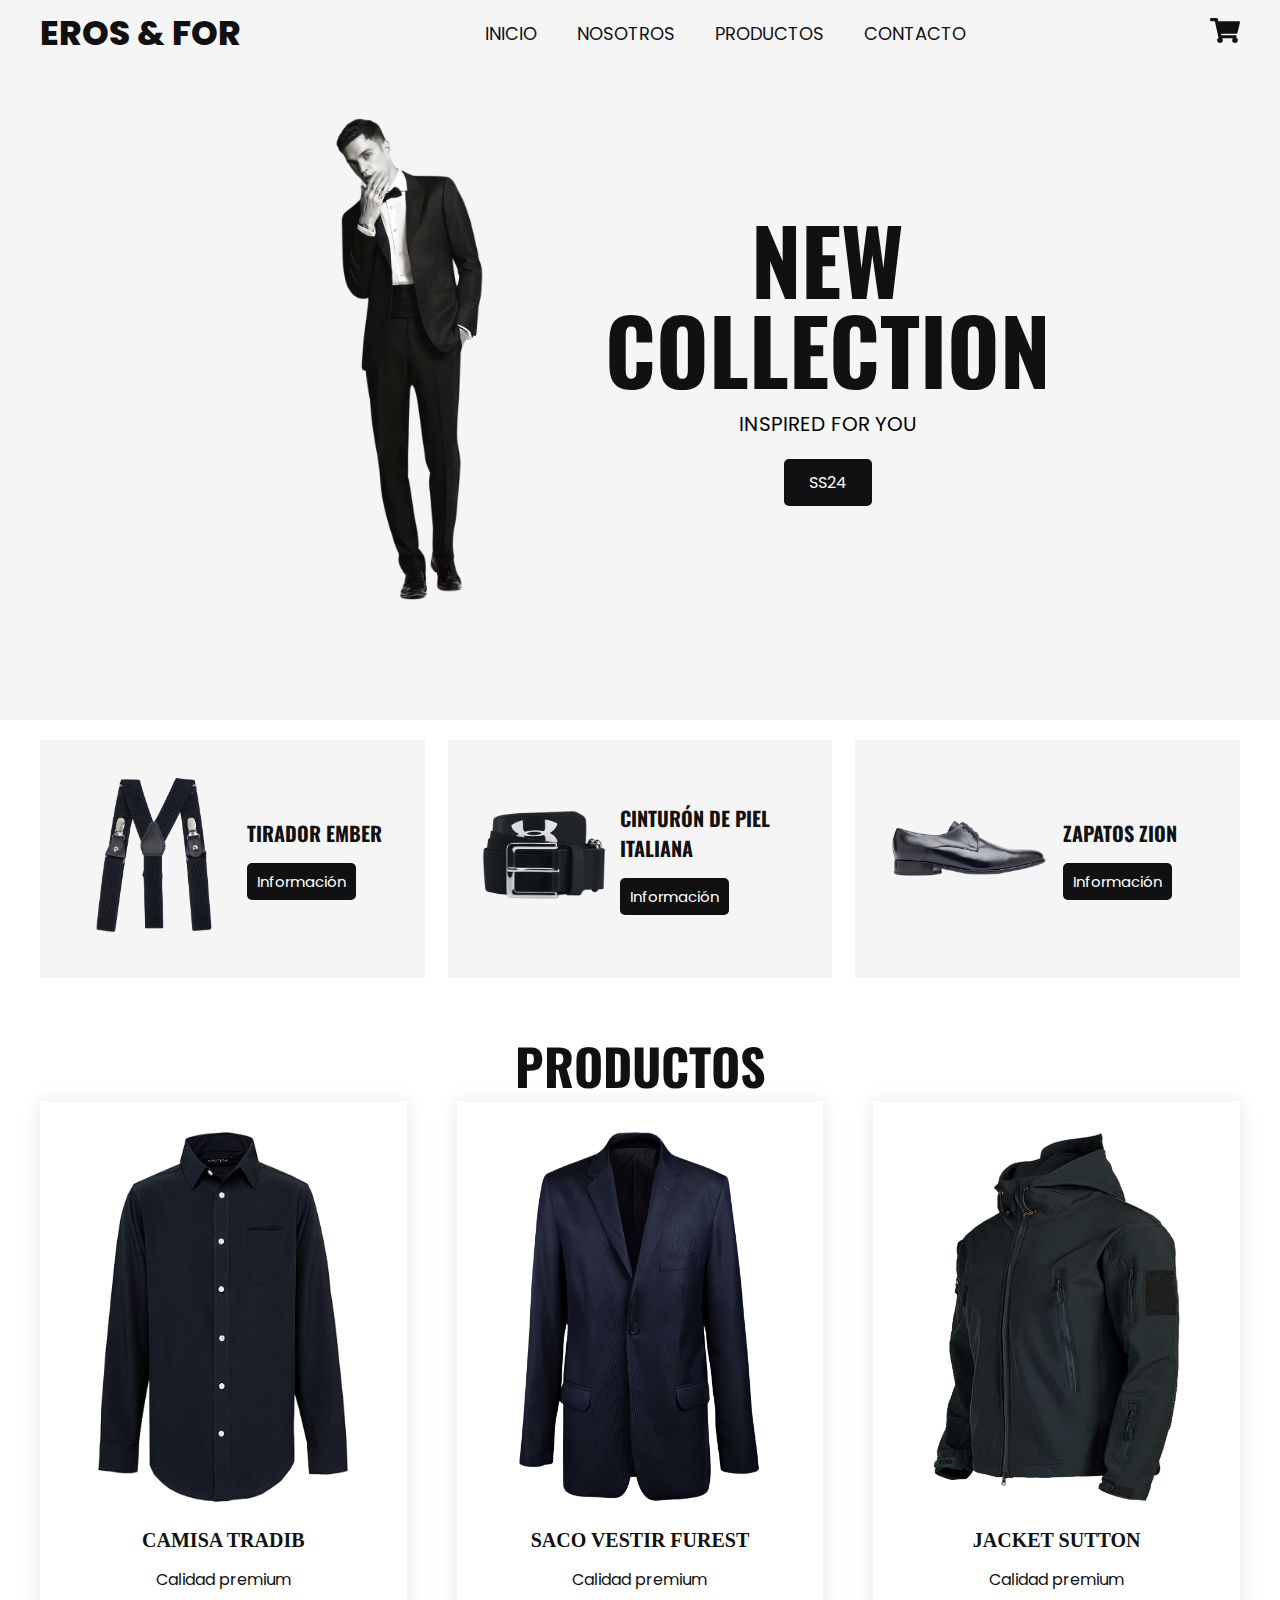
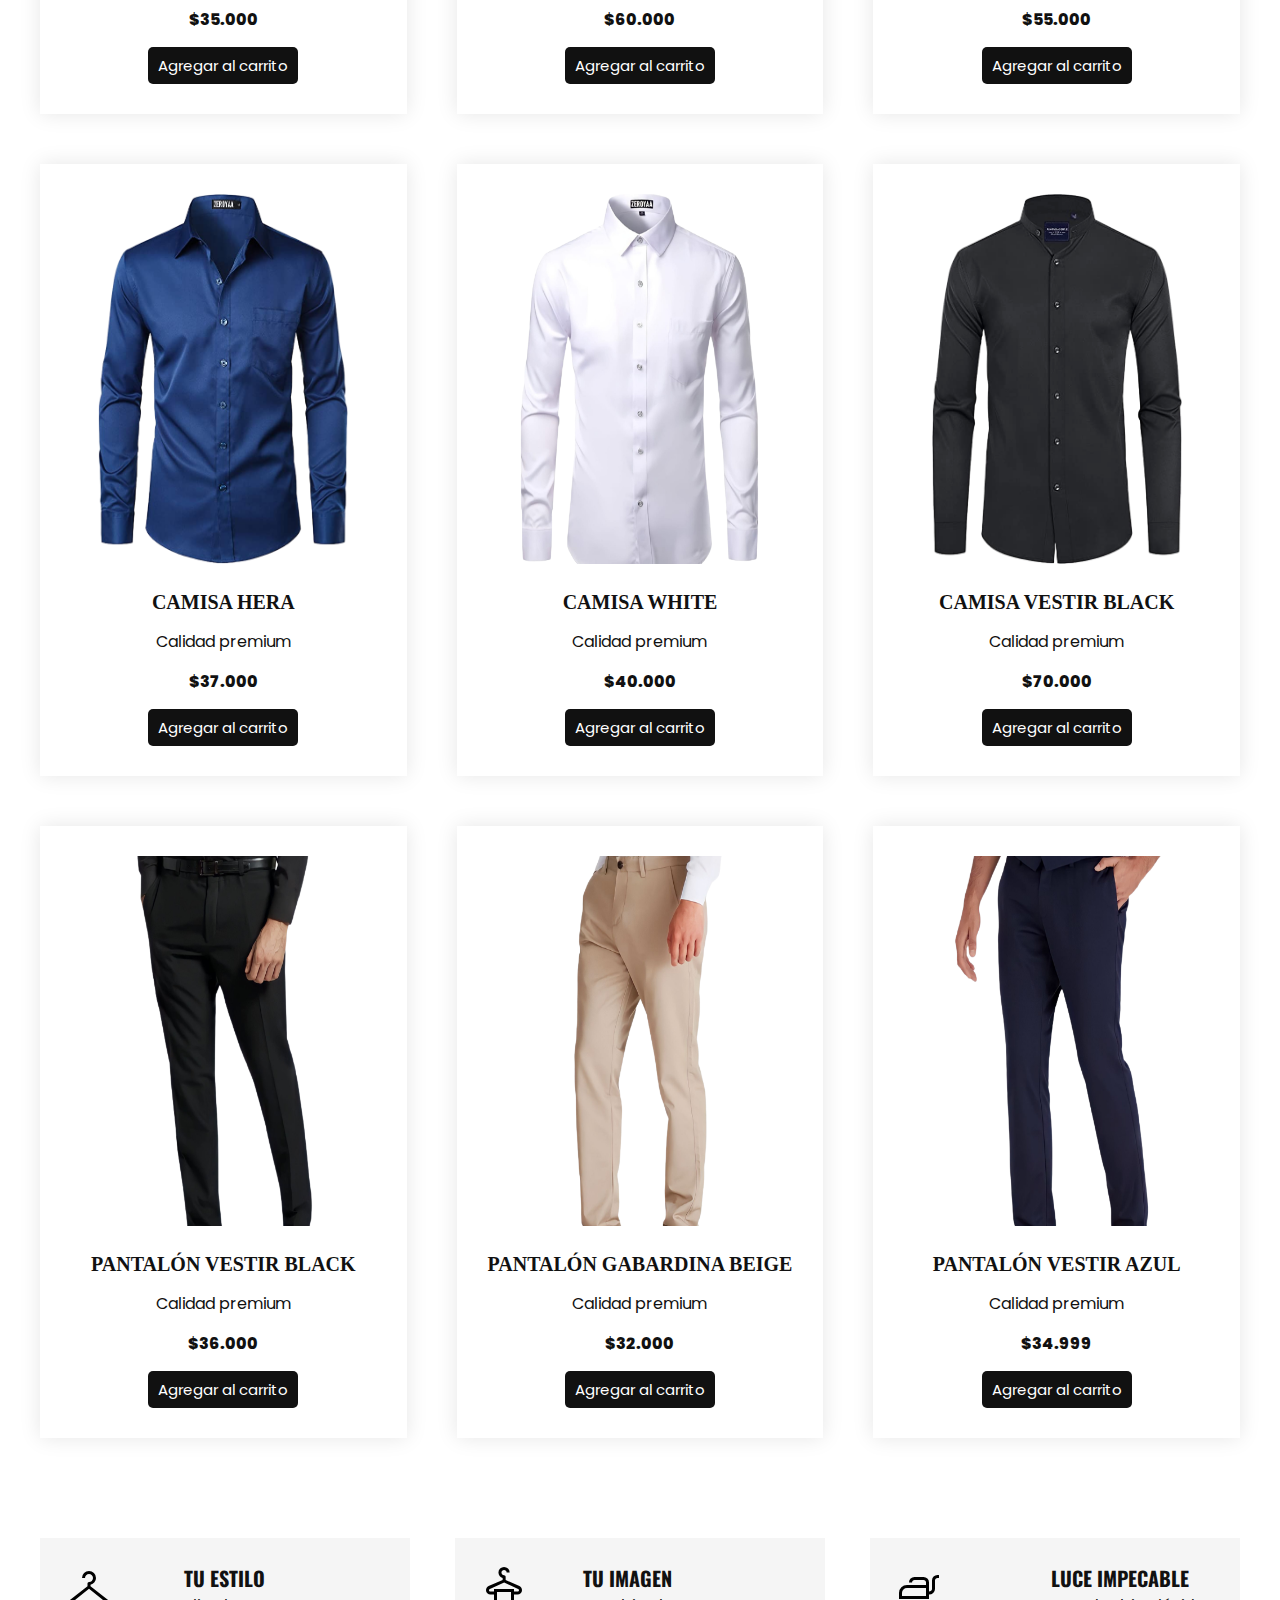
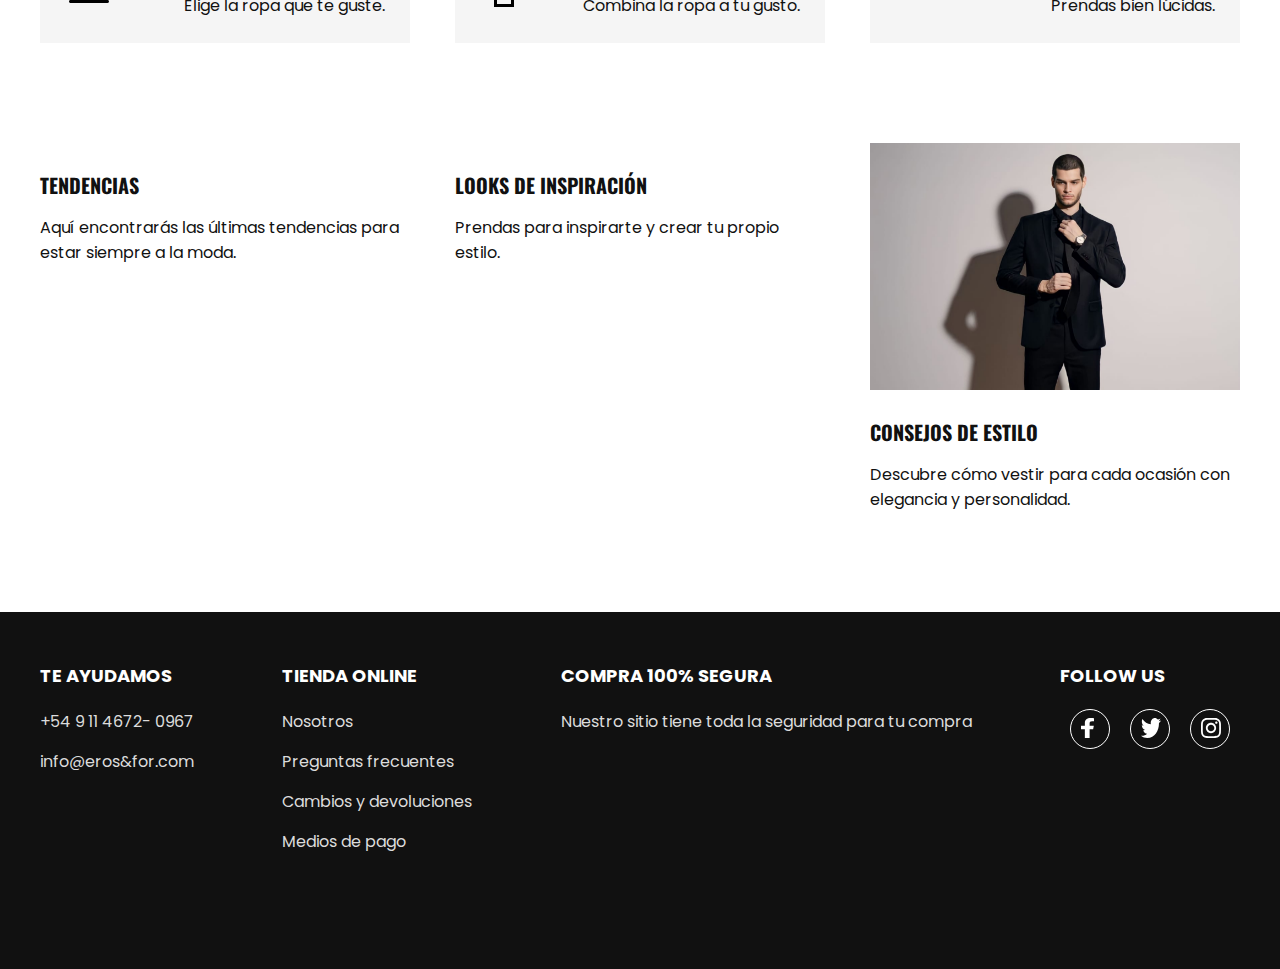
==== commit 7316868f: "segundo commit" ====
--- a/index.html
+++ b/index.html
@@ -5,6 +5,7 @@
     <meta name="viewport" content="width=device-width, initial-scale=1.0">
     <title>E R O S</title>
     <link rel="stylesheet" href="style.css">
+    <link rel="icon" href="logo.png.ico">
 
 </head>
 <body>
@@ -20,10 +21,10 @@
             <!-- Opciones de navegación -->
             <nav class="navbar">
                 <ul>
-                    <li><a href="#">Inicio</a></li>
-                    <li><a href="pages\nosotros.html">Nosotros</a></li>
-                    <li><a href="pages\productos.html">Productos</a></li>
-                    <li><a href="pages\contacto.html">Contacto</a></li>
+                    <li><a href="#">INICIO</a></li>
+                    <li><a href="pages\nosotros.html">NOSOTROS</a></li>
+                    <li><a href="pages\productos.html">PRODUCTOS</a></li>
+                    <li><a href="pages\contacto.html">CONTACTO</a></li>
                 </ul>
             </nav>
             <!-- Carrito de compras -->
@@ -74,7 +75,7 @@
             </div>
             <div class="ofert-txt">
                 <!-- Nombre del primer producto de oferta -->
-                <h3>CINTURÓN DE PIEL ITALIANA</h3>
+                <h3>Tirador Ember</h3>
                 <a href="#" class="btn-2">Información</a>
             </div>
         </div>
@@ -84,7 +85,7 @@
             </div>
             <div class="ofert-txt">
                 <!-- Nombre del segundo producto de oferta -->
-                <h3>Zapatos Zion</h3>
+                <h3>Cinturón de piel italiana</h3>
                 <a href="#" class="btn-2">Información</a>
             </div>
         </div>
@@ -94,7 +95,7 @@
             </div>
             <div class="ofert-txt">
                 <!-- Nombre del tercer producto de oferta -->
-                <h3>Tirador Ember</h3>
+                <h3>Zapatos Zion</h3>
                 <a href="#" class="btn-2">Información</a>
             </div>
         </div>
--- a/style.css
+++ b/style.css
@@ -45,7 +45,7 @@
 }
 
 .logo {
-    font-size: 30px;
+    font-size: 34px;
     color: #111111;
     text-transform: uppercase;
     font-weight: 800;
@@ -137,7 +137,7 @@
     text-transform: uppercase;
     line-height: 1;
     color: #111111;
-    font-family: 'Oswald' , sans-serif;
+    font-family: 'Oswald', sans-serif;
     margin-bottom: 15px;
 }
 
